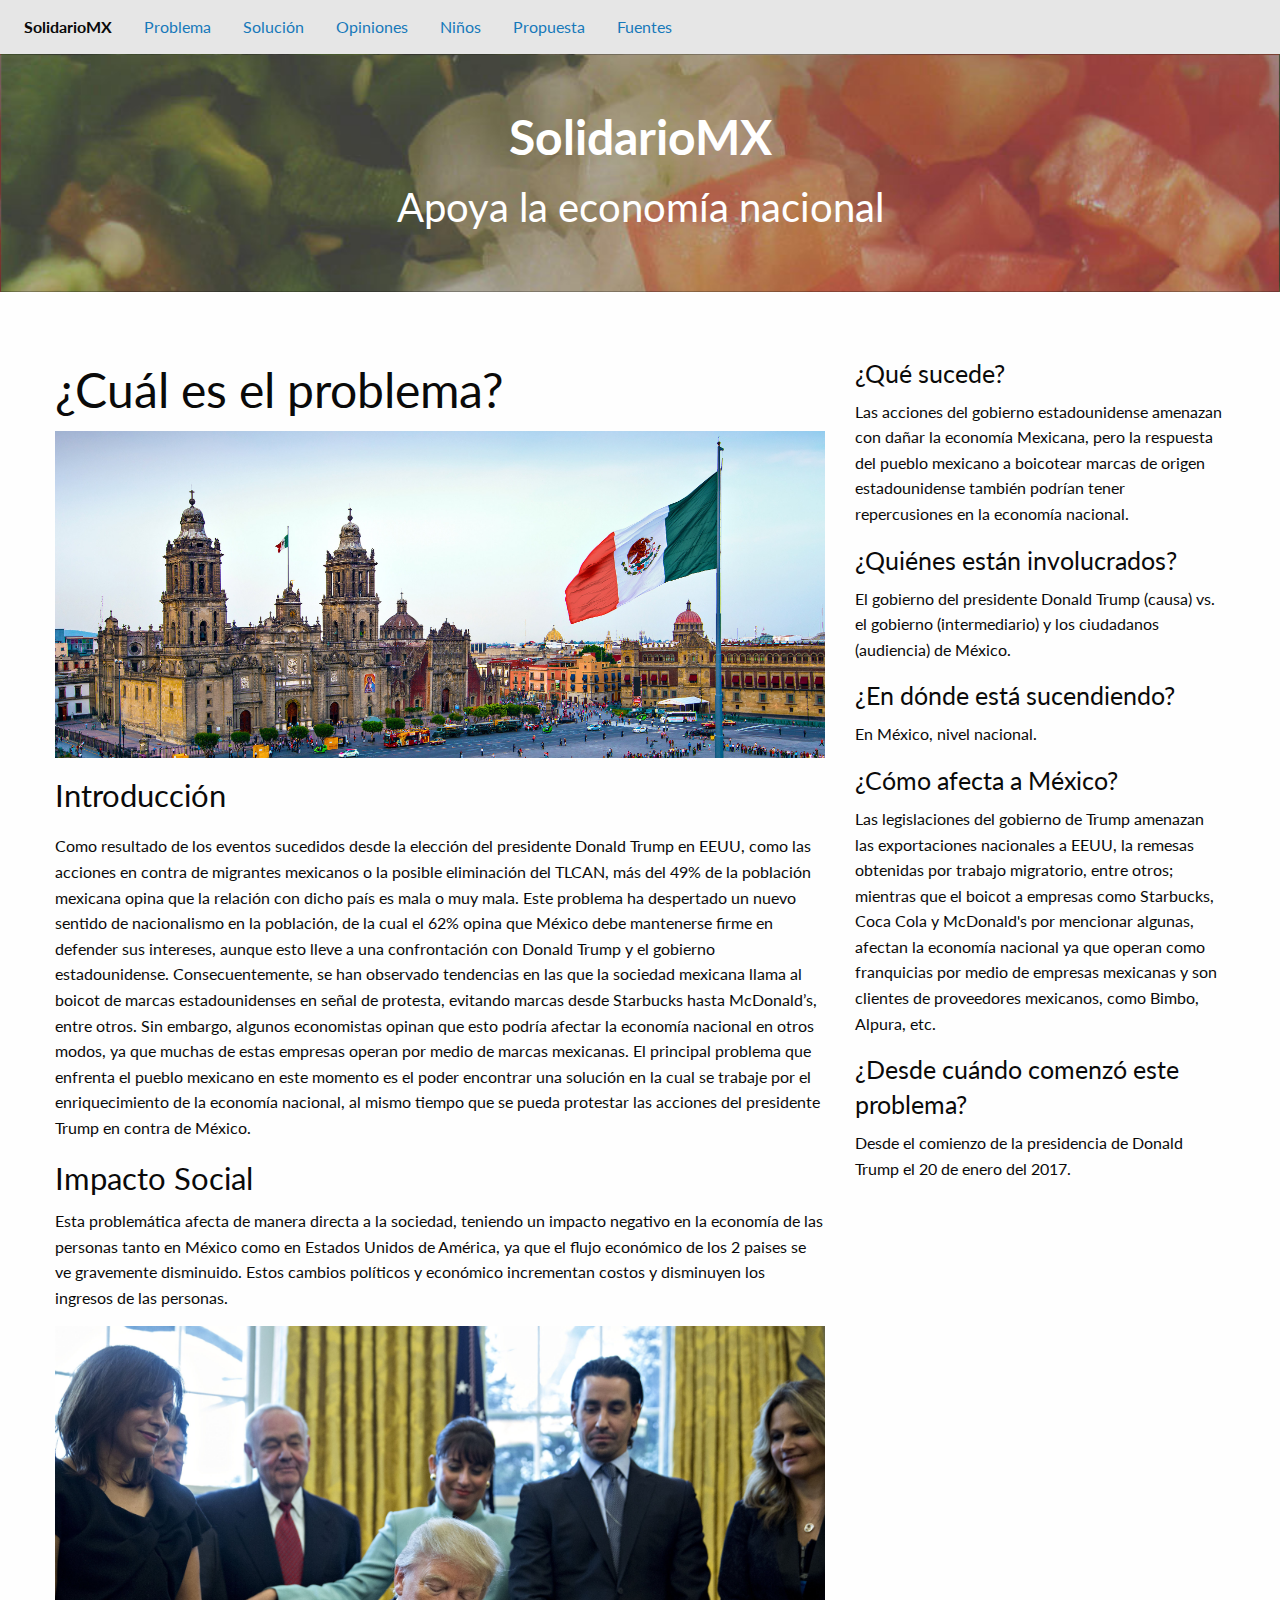
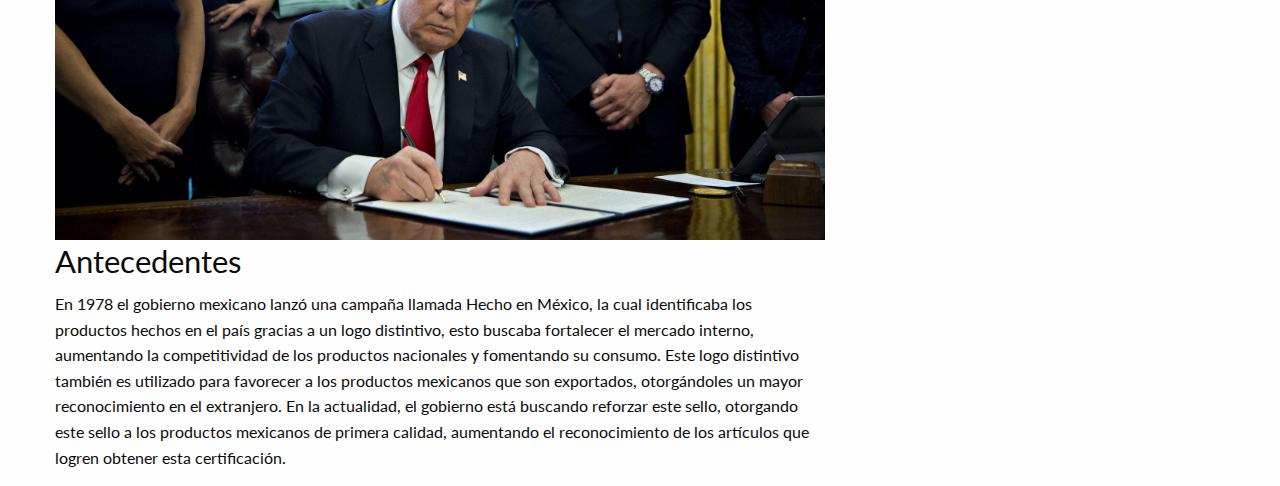
==== index.html @ 079e3716 "Image" ====
<!doctype html>
<html class="no-js" lang="es" dir="ltr">
<head>
  <meta charset="utf-8">
  <meta http-equiv="Content-Type" content="text/html; charset=UTF-8" />
  <meta http-equiv="x-ua-compatible" content="ie=edge">
  <meta name="viewport" content="width=device-width, initial-scale=1.0">
  <title>SolidarioMX</title>

  <link href="https://code.getmdl.io/1.3.0/material.blue-indigo.min.css" rel="stylesheet"/>
  <link href="https://fonts.googleapis.com/css?family=Lato" rel="stylesheet">
  <link rel="stylesheet" href="css/foundation.css">
  <link rel="stylesheet" href="css/app.css">

</head>
<body>

  <!-- Start Top Bar -->
  <div class="top-bar">
    <div class="top-bar-left">
      <ul class="menu">
        <li class="menu-text">SolidarioMX</li>
        <li><a href="index.html">Problema</a></li>
        <li><a href="solution.html">Solución</a></li>
        <li><a href="personas.html">Opiniones</a></li>
        <li><a href="kids.html">Niños</a></li>
        <li><a href="propuesta.html">Propuesta</a></li>
        <li><a href="fuentes.html">Fuentes</a></li>
      </ul>
    </div>
  </div>
  <!-- End Top Bar -->

  <div id="page-head-img" class="callout large">
    <div class="row column text-center">
      <h1><b>SolidarioMX</b></h1>
      <h2>Apoya la economía nacional</h2>
    </div>
  </div>

  <br>
  <br>

  <div class="row">
    <div class="large-8 columns">

      <div class="mdl-cell mdl-cell--12-col mdl-card mdl-shadow--4dp page-content">
        <div class="mdl-card__title">
          <h1 class="mdl-card__title-text">¿Cuál es el problema?</h1>
        </div>
        <div class="mdl-card__media"><img class="article-image" src="img/problema_cover_ok.jpg" border="0" alt="Portfolio Page">
        </div>
        <div class="mdl-grid site-copy">
          <div class="mdl-cell mdl-cell--12-col"><p><h3 class="mdl-cell mdl-cell--12-col mdl-typography--headline">Introducción</h3></p>
            <div class="mdl-cell mdl-cell--12-col mdl-card__supporting-text no-padding ">
              <p>Como resultado de los eventos sucedidos desde la elección del presidente Donald Trump en EEUU, como las acciones en contra de migrantes mexicanos o la posible eliminación del TLCAN, más del 49% de la población mexicana opina que la relación con dicho país es mala o muy mala. Este problema ha despertado un nuevo sentido de nacionalismo en la población, de la cual el 62% opina que México debe mantenerse firme en defender sus intereses, aunque esto lleve a una confrontación con Donald Trump y el gobierno estadounidense. Consecuentemente, se han observado tendencias en las que la sociedad mexicana llama al boicot de marcas estadounidenses en señal de protesta, evitando marcas desde Starbucks hasta McDonald’s, entre otros. Sin embargo, algunos economistas opinan que esto podría afectar la economía nacional en otros modos, ya que muchas de estas empresas operan por medio de marcas mexicanas. El principal problema que enfrenta el pueblo mexicano en este momento es el poder encontrar una solución en la cual se trabaje por el enriquecimiento de la economía nacional, al mismo tiempo que se pueda protestar las acciones del presidente Trump en contra de México.</p>
            </div>


            <div class="mdl-grid">
              <h3 class="mdl-cell mdl-cell--12-col mdl-typography--headline">Impacto Social</h3>
              <div class="mdl-cell mdl-cell--6-col mdl-card__supporting-text no-padding ">
                <p>Esta problemática afecta de manera directa a la sociedad, teniendo un impacto negativo en la economía de las personas tanto en México como en Estados Unidos de América, ya que el flujo económico de los 2 paises se ve gravemente disminuido. Estos cambios políticos y económico incrementan costos y disminuyen los ingresos de las personas.</p>
              </div>
              <div class="mdl-cell mdl-cell--6-col">
                <img class="article-image" src="img/trump_exe.jpg" border="0" alt="">
              </div>
            </div>

            <div class="mdl-grid">
              <h3 class="mdl-cell mdl-cell--12-col mdl-typography--headline">Antecedentes</h3>
              <div class="mdl-cell mdl-cell--12-col mdl-card__supporting-text no-padding ">
                <p>En 1978 el gobierno mexicano lanzó una campaña llamada Hecho en México, la cual identificaba los productos hechos en el país gracias a un logo distintivo, esto buscaba fortalecer el mercado interno, aumentando la competitividad de los productos nacionales y fomentando su consumo. Este logo distintivo también es utilizado para favorecer a los productos mexicanos que son exportados, otorgándoles un mayor reconocimiento en el extranjero. En la actualidad, el gobierno está buscando reforzar este sello, otorgando este sello a los productos mexicanos de primera calidad, aumentando el reconocimiento de los artículos que logren obtener esta certificación.</p>
              </div>
            </div>
          </div>
        </div>
      </div>
    </div>

<div class="large-4 columns">
    <div class="mdl-card mdl-cell mdl-cell--11-col-desktop mdl-cell--6-col-tablet mdl-cell--4-col-phone  mdl-shadow--4dp">
      <div class="mdl-card__supporting-text">
        <h4>¿Qué sucede?</h4>
        <p>Las acciones del gobierno estadounidense amenazan con dañar la economía Mexicana, pero la respuesta del pueblo mexicano a boicotear marcas de origen estadounidense también podrían tener repercusiones en la economía nacional.</p>
        <h4>¿Quiénes están involucrados?</h4>
        <p>El gobierno del presidente Donald Trump (causa) vs. el gobierno (intermediario) y los ciudadanos (audiencia) de México.</p>
        <h4>¿En dónde está sucendiendo?</h4>
        <p>En México, nivel nacional.</p>
        <h4>¿Cómo afecta a México?</h4>
        <p>Las legislaciones del gobierno de Trump amenazan las exportaciones nacionales a EEUU, la remesas obtenidas por trabajo migratorio, entre otros; mientras que el boicot a empresas como Starbucks, Coca Cola y McDonald's por mencionar algunas, afectan la economía nacional ya que operan como franquicias por medio de empresas mexicanas y son clientes de proveedores mexicanos, como Bimbo, Alpura, etc.</p>
        <h4>¿Desde cuándo comenzó este problema?</h4>
        <p>Desde el comienzo de la presidencia de Donald Trump el 20 de enero del 2017.</p>
      </div>
    </div>
  </div>
  </div>

  <script src="js/vendor/jquery.js"></script>
  <script src="js/vendor/what-input.js"></script>
  <script src="js/vendor/foundation.js"></script>
  <script src="js/app.js"></script>
</body>
</html>
---- css/app.css ----
body, h1, h2, h3, h4 {
  font-family: 'Lato', sans-serif;
}

#page-head-img {
  background-image: url("../img/fit.jpg");
  background-size: cover;
  color: #ffffff;
}
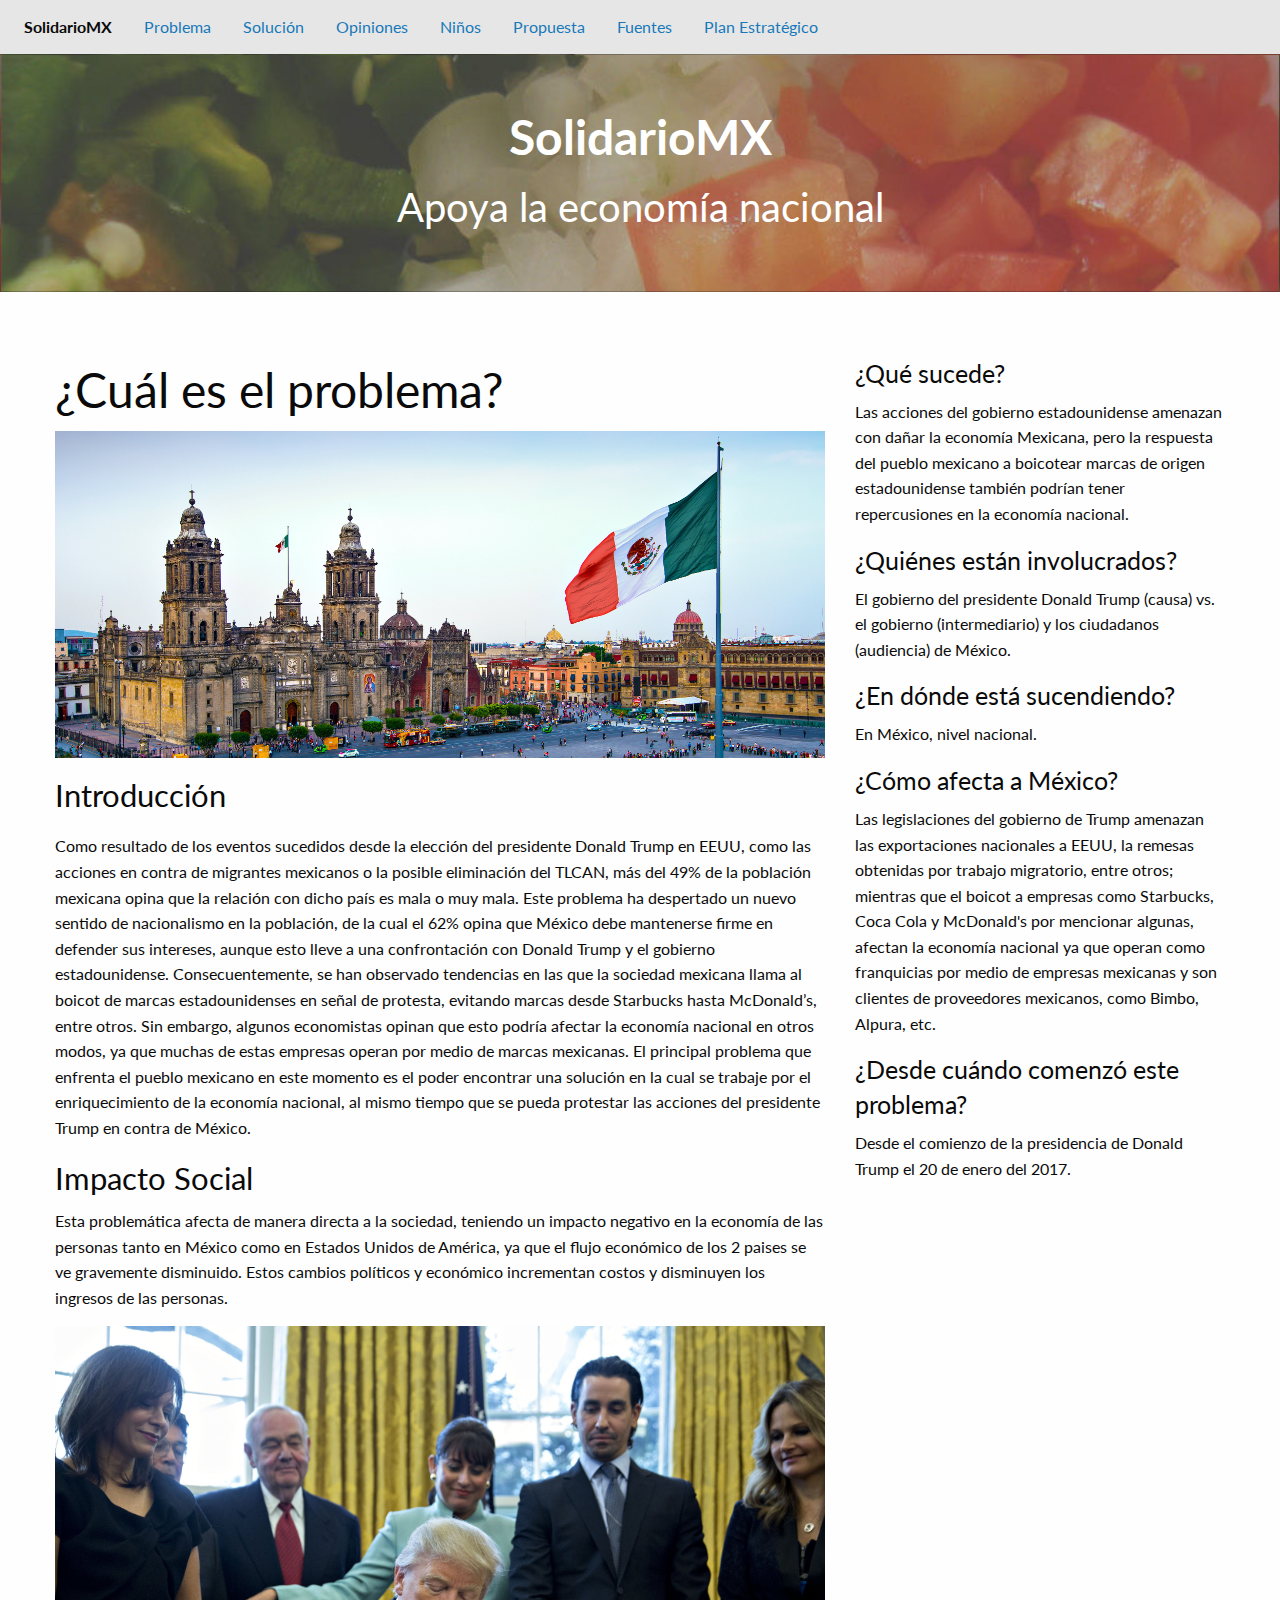
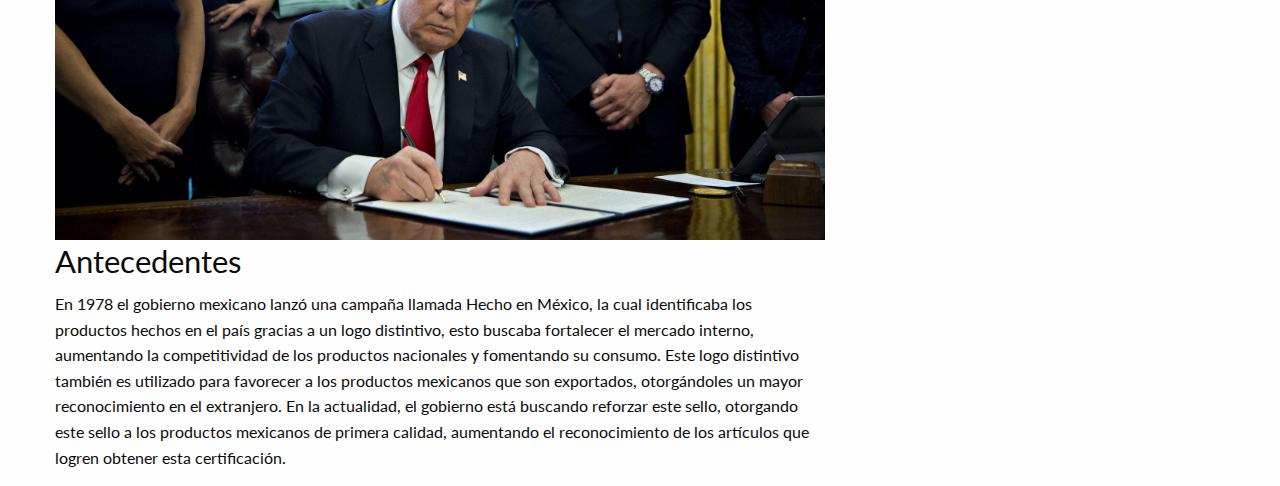
==== commit d1b9dfb7: "Added Strategic Plan" ====
--- a/index.html
+++ b/index.html
@@ -26,6 +26,8 @@
         <li><a href="kids.html">Niños</a></li>
         <li><a href="propuesta.html">Propuesta</a></li>
         <li><a href="fuentes.html">Fuentes</a></li>
+        <li><a href="estrategia.html">Plan Estratégico</a></li>
+        
       </ul>
     </div>
   </div>
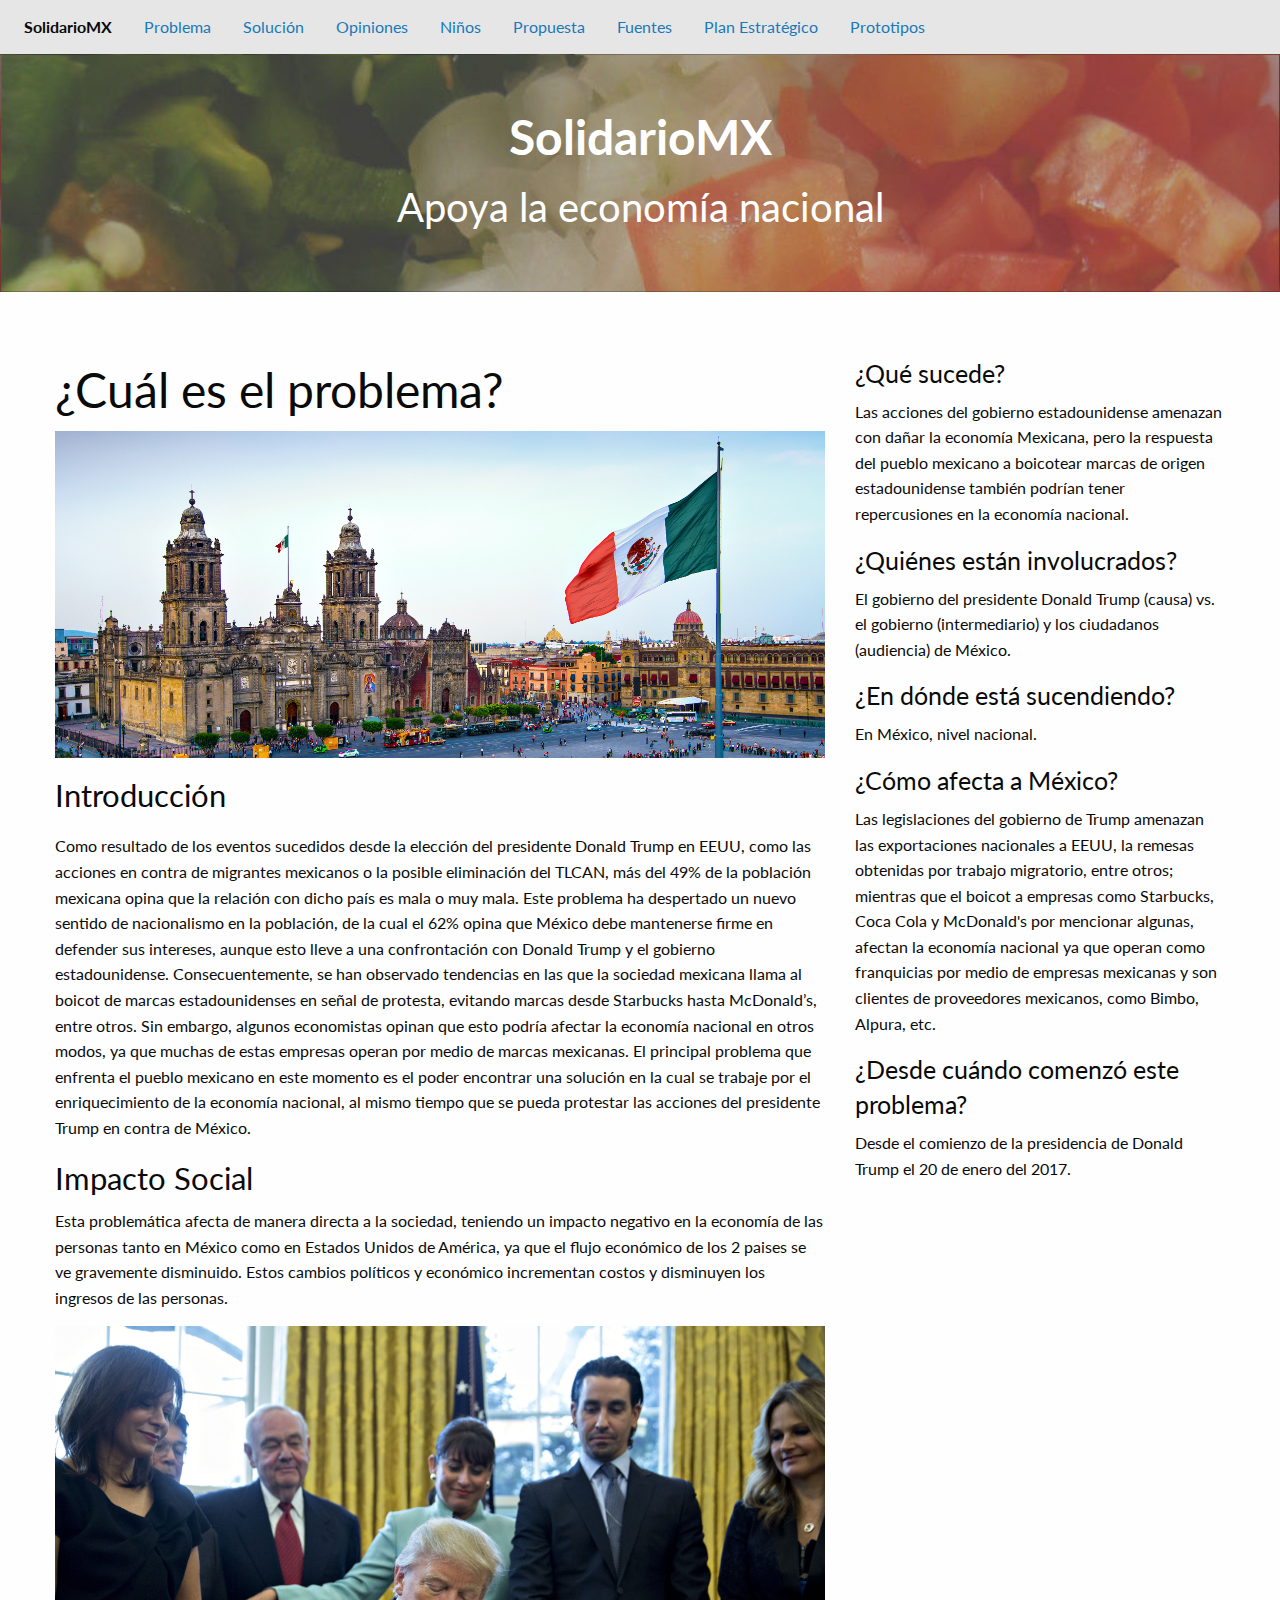
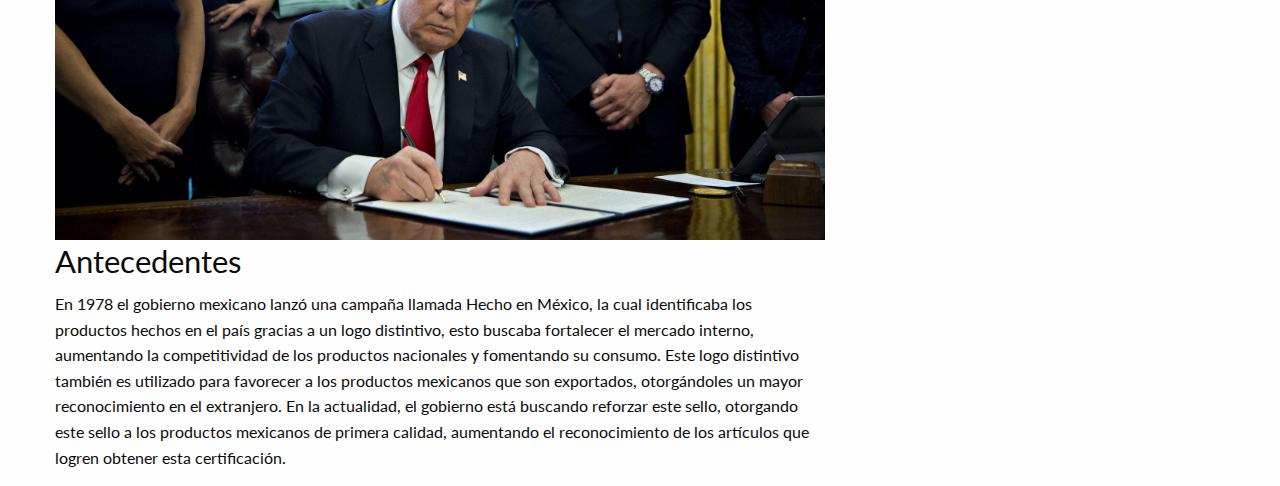
==== commit 5804c09c: "Menu" ====
--- a/index.html
+++ b/index.html
@@ -27,7 +27,9 @@
         <li><a href="propuesta.html">Propuesta</a></li>
         <li><a href="fuentes.html">Fuentes</a></li>
         <li><a href="estrategia.html">Plan Estratégico</a></li>
-        
+        <li><a href="prototipos.html">Prototipos</a></li>
+
+
       </ul>
     </div>
   </div>
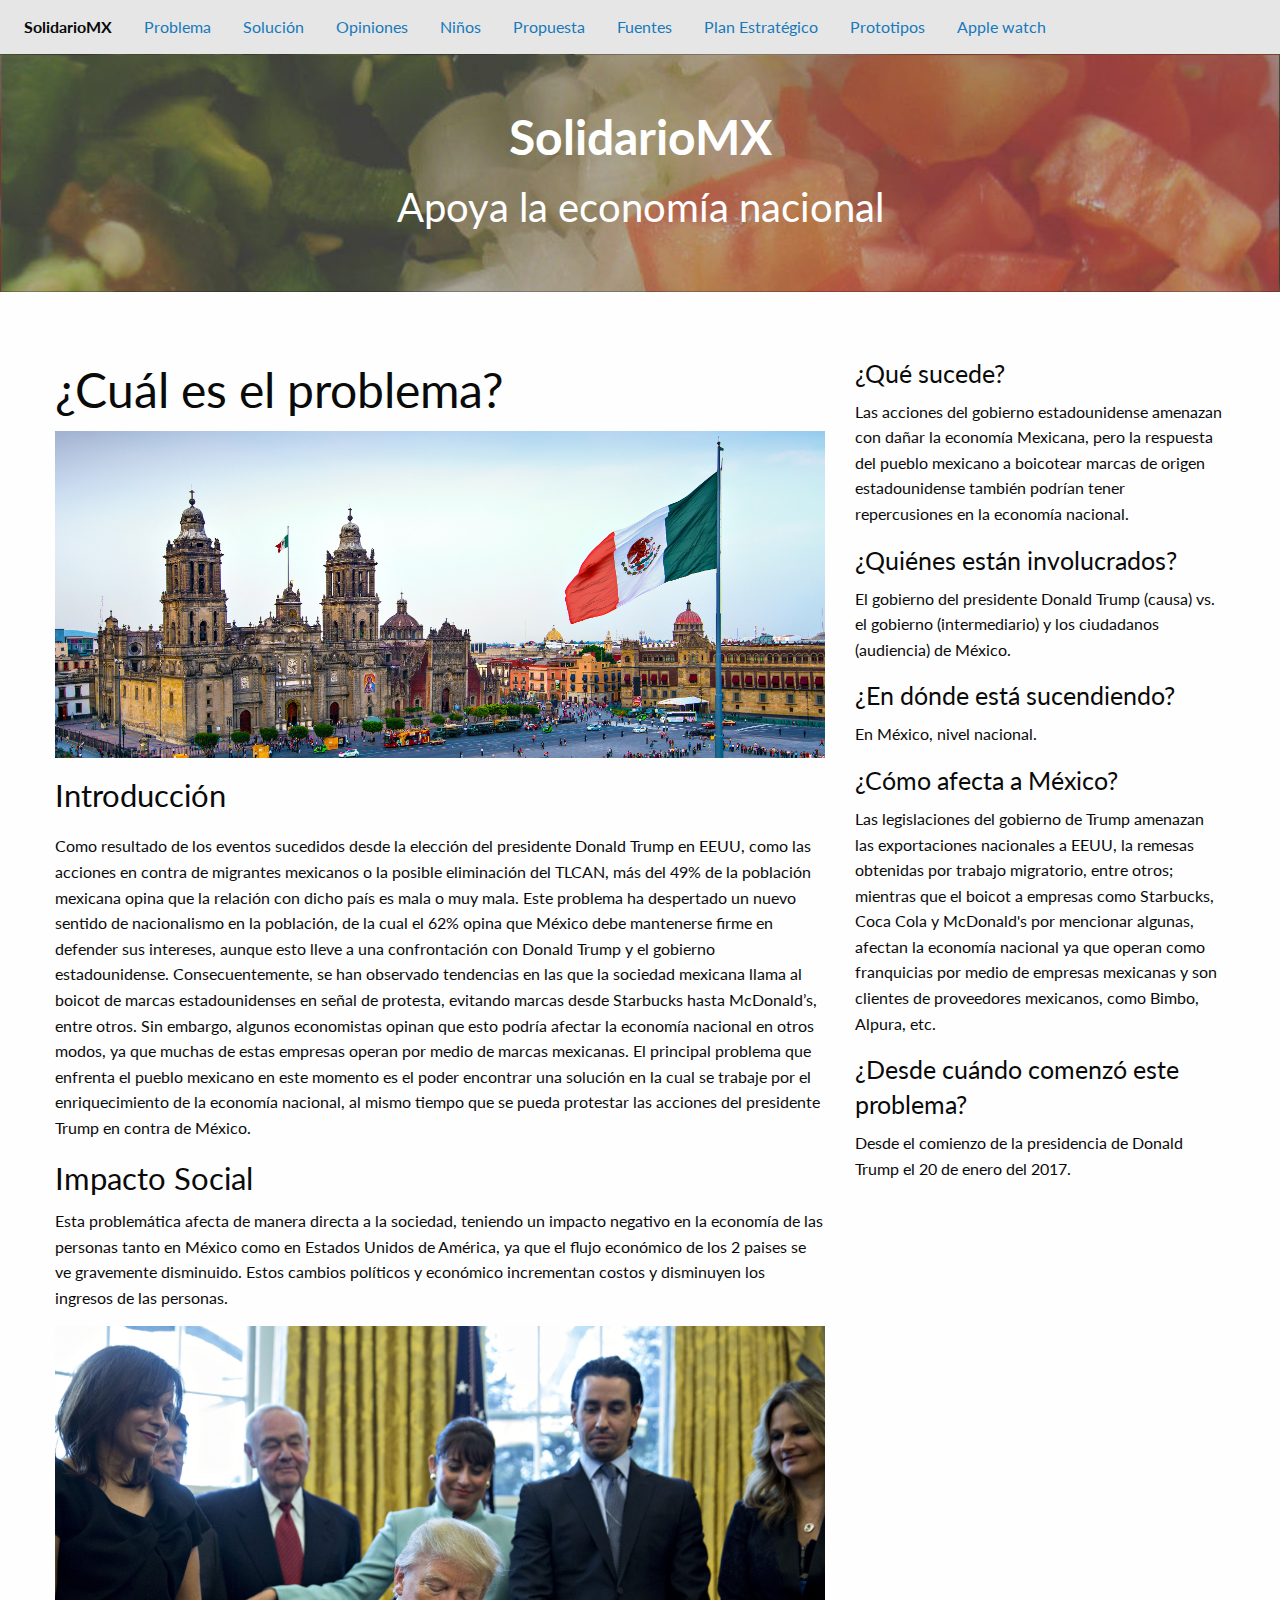
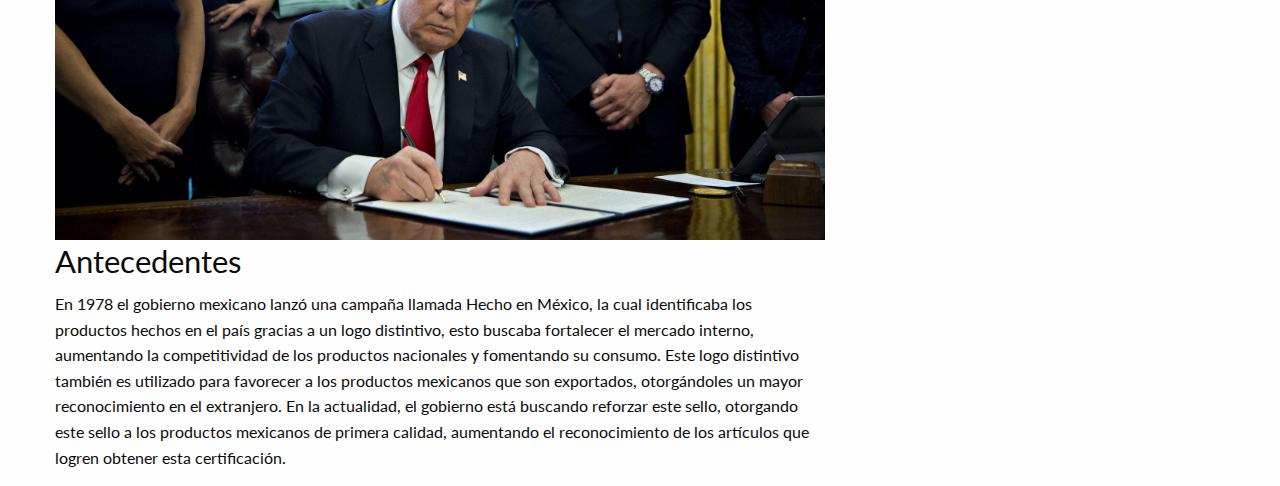
==== commit ec35c406: "barra" ====
--- a/index.html
+++ b/index.html
@@ -28,6 +28,7 @@
         <li><a href="fuentes.html">Fuentes</a></li>
         <li><a href="estrategia.html">Plan Estratégico</a></li>
         <li><a href="prototipos.html">Prototipos</a></li>
+        <li><a href="applewatch.html">Apple watch</a></li>
 
 
       </ul>
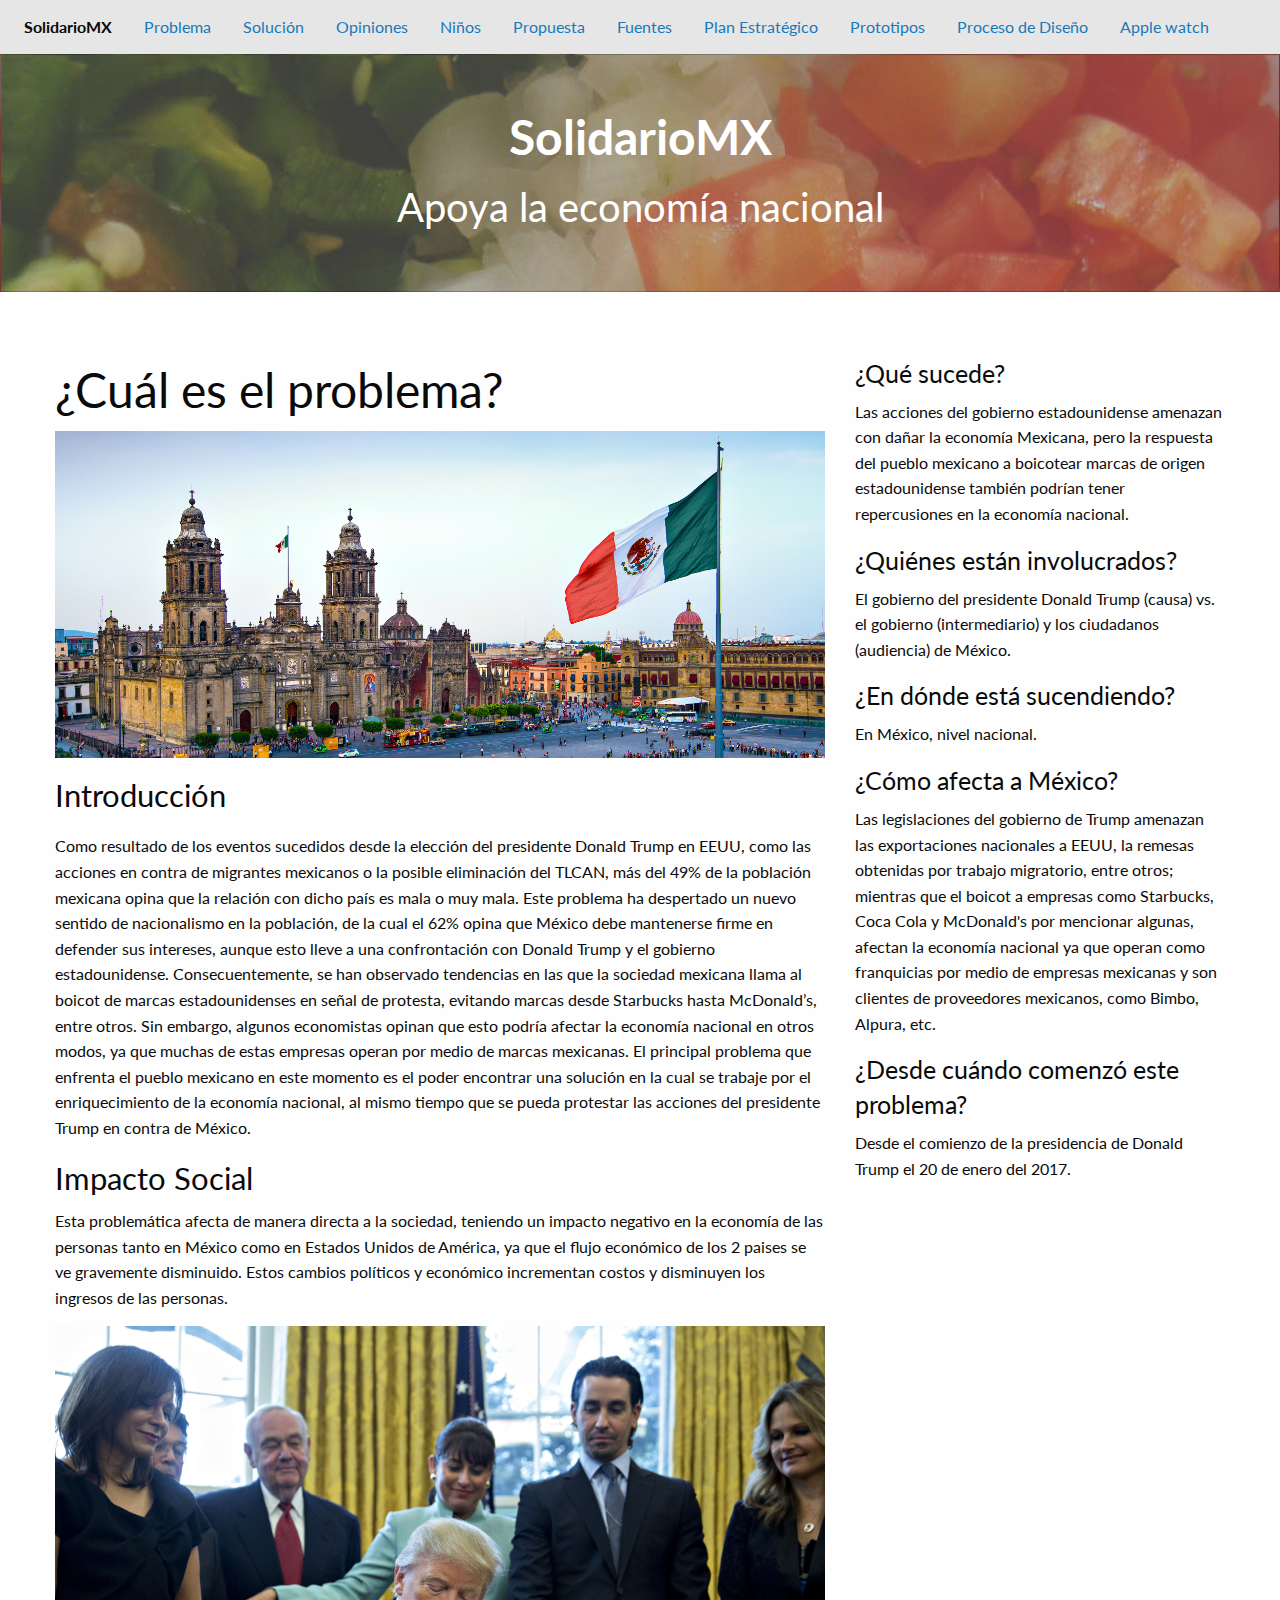
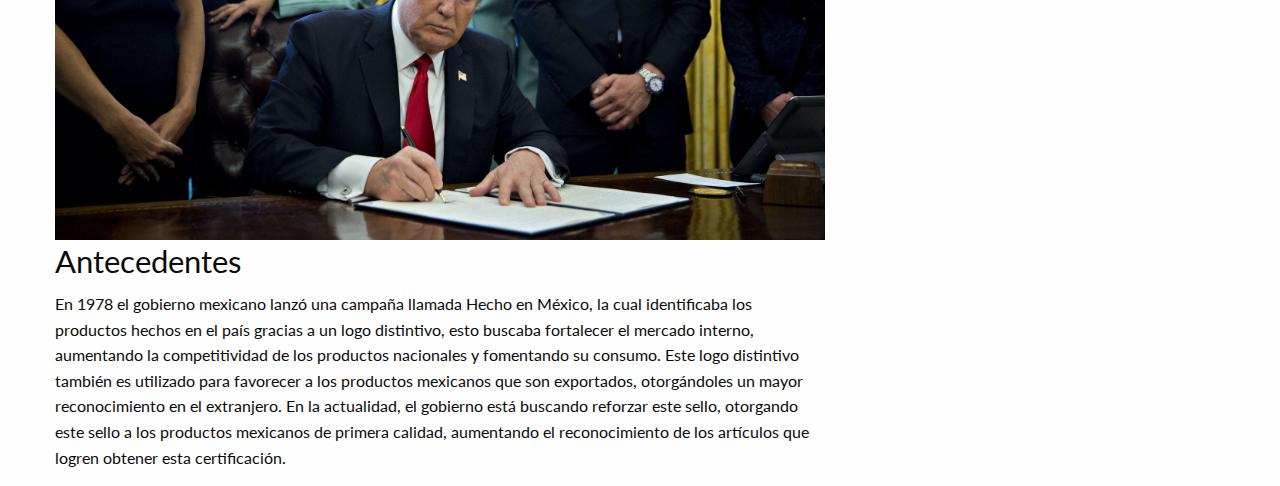
==== commit 9b244abd: "barra" ====
--- a/index.html
+++ b/index.html
@@ -28,6 +28,7 @@
         <li><a href="fuentes.html">Fuentes</a></li>
         <li><a href="estrategia.html">Plan Estratégico</a></li>
         <li><a href="prototipos.html">Prototipos</a></li>
+        <li><a href="design_process.html">Proceso de Diseño</a></li>
         <li><a href="applewatch.html">Apple watch</a></li>
 
 
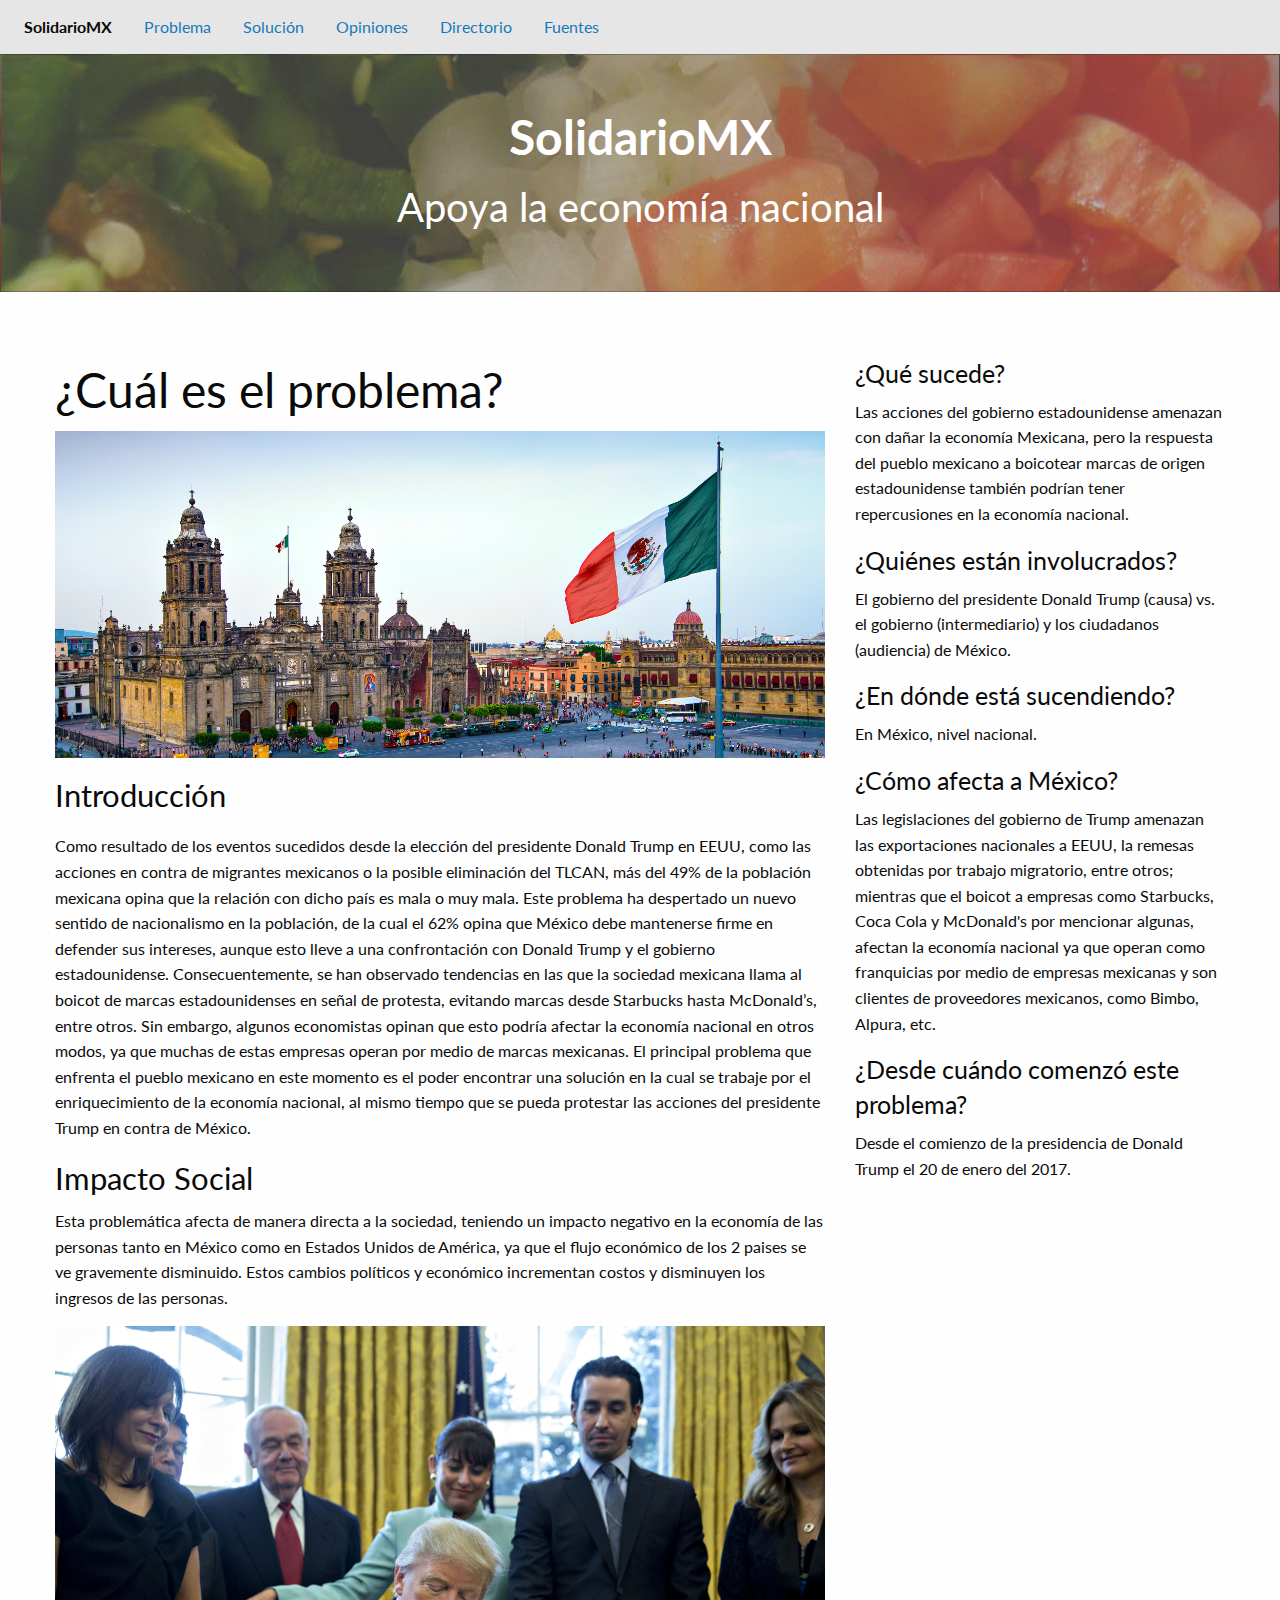
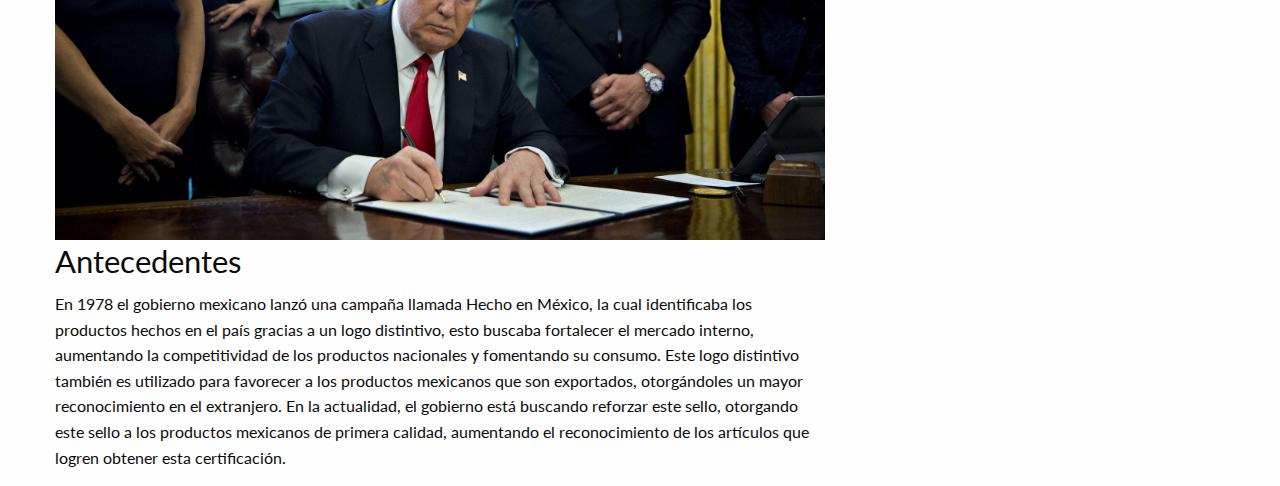
==== commit ad3510fc: "Temporal simplification for focus group testing" ====
--- a/index.html
+++ b/index.html
@@ -23,13 +23,14 @@
         <li><a href="index.html">Problema</a></li>
         <li><a href="solution.html">Solución</a></li>
         <li><a href="personas.html">Opiniones</a></li>
-        <li><a href="kids.html">Niños</a></li>
+        <li><a href="prototipo.html">Directorio</a></li>
+        <li><a href="fuentes.html">Fuentes</a></li>
+        <!-- <li><a href="kids.html">Niños</a></li>
         <li><a href="propuesta.html">Propuesta</a></li>
-        <li><a href="fuentes.html">Fuentes</a></li>
         <li><a href="estrategia.html">Plan Estratégico</a></li>
         <li><a href="prototipos.html">Prototipos</a></li>
-        <li><a href="design_process.html">Proceso de Diseño</a></li>
-        <li><a href="applewatch.html">Apple watch</a></li>
+        <li><a href="design_process.html">Proceso de Diseño</a></li> -->
+        <!-- <li><a href="applewatch.html">Apple watch</a></li> -->
 
 
       </ul>
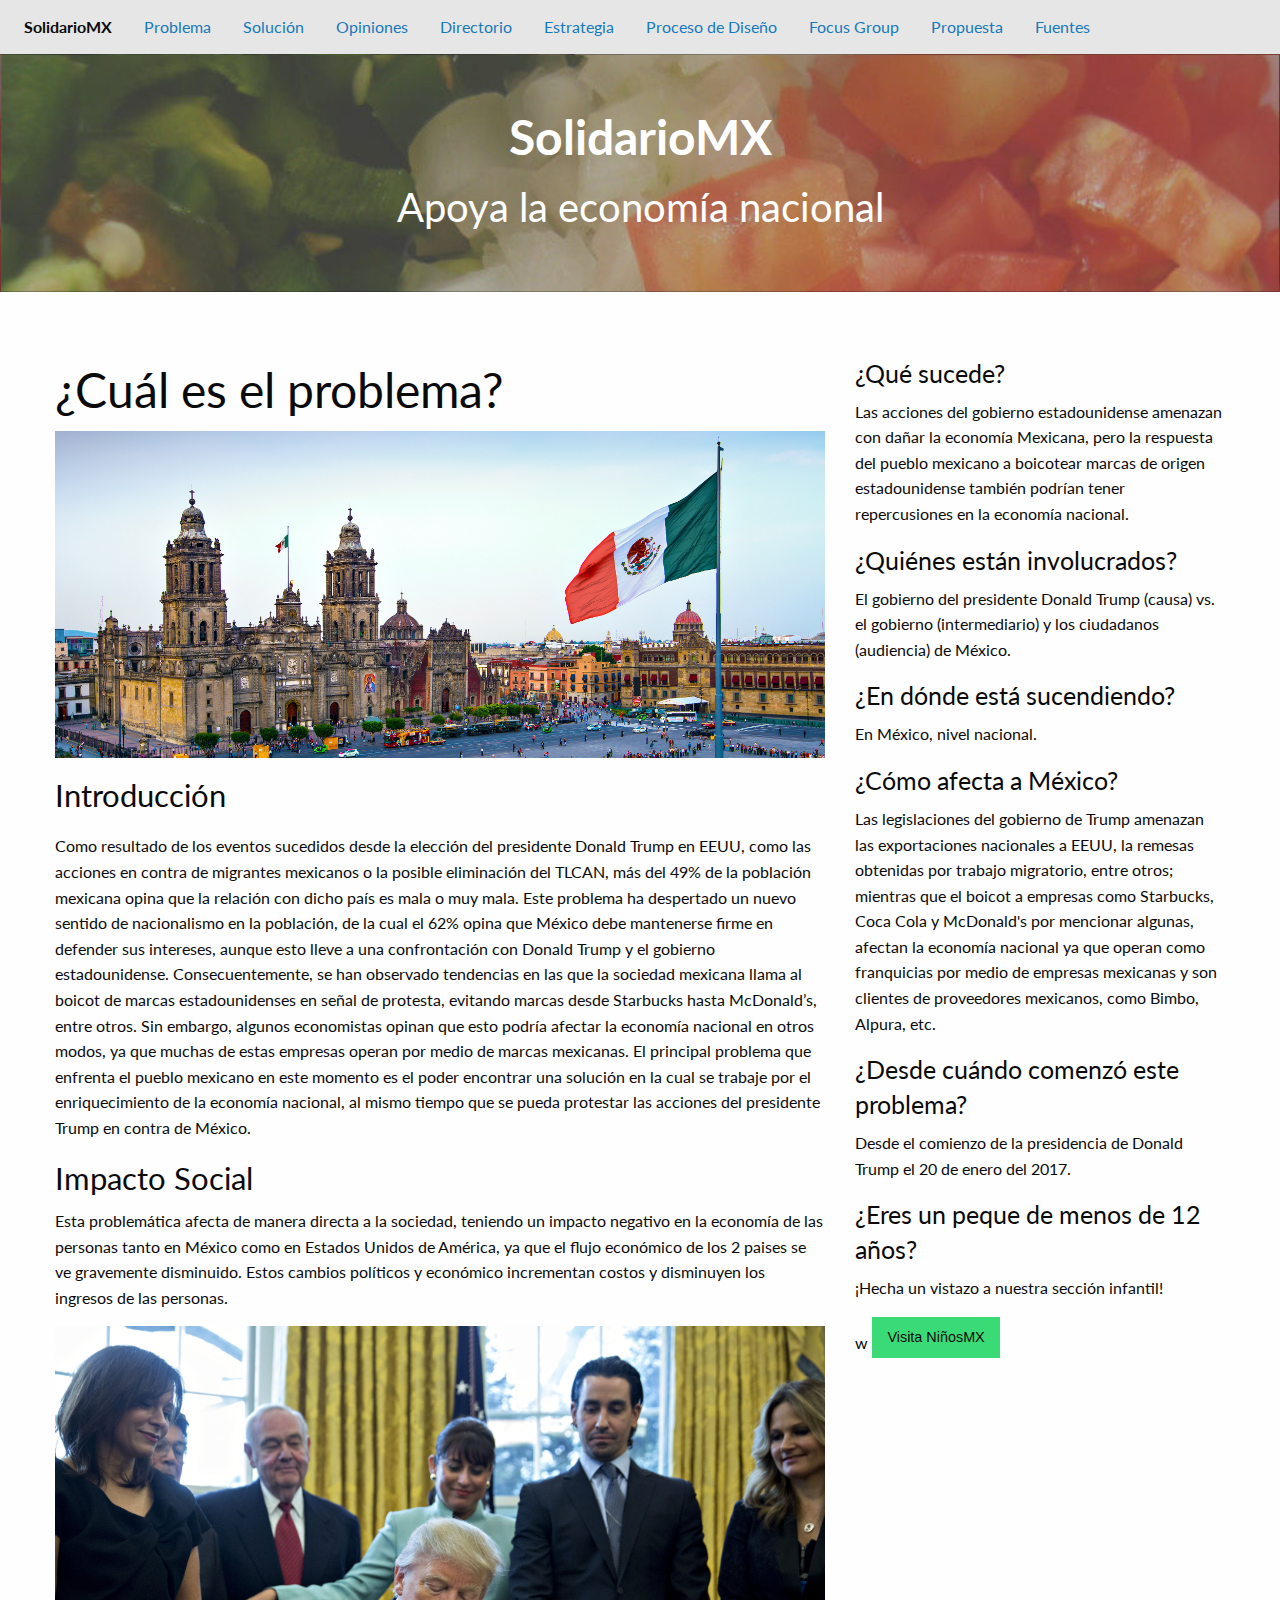
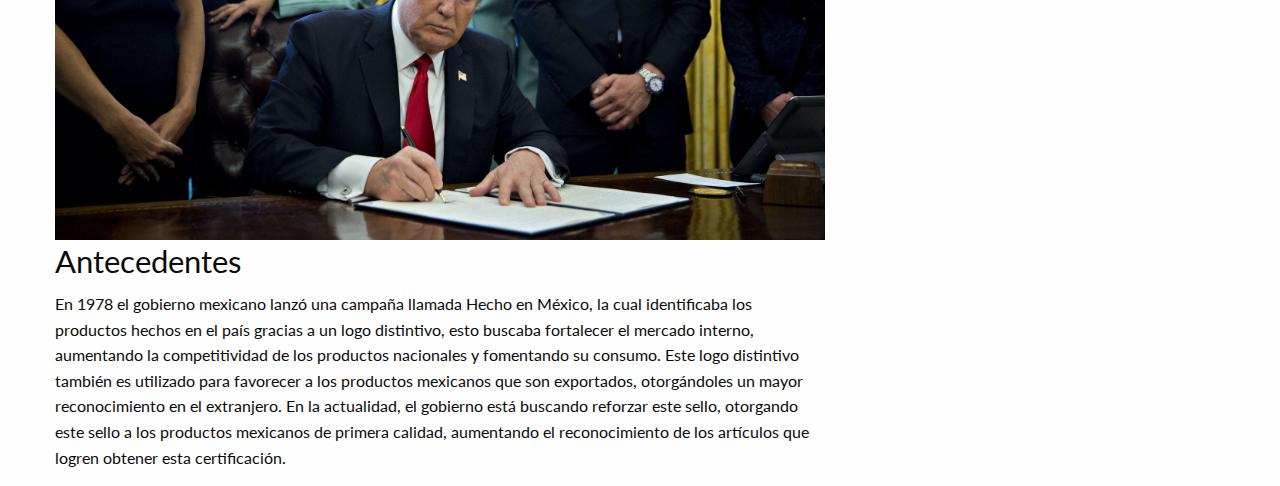
==== commit 86aaec6d: "Updated navigation and reports" ====
--- a/index.html
+++ b/index.html
@@ -24,15 +24,14 @@
         <li><a href="solution.html">Solución</a></li>
         <li><a href="personas.html">Opiniones</a></li>
         <li><a href="prototipo.html">Directorio</a></li>
+        <li><a href="estrategia.html">Estrategia</a></li>
+        <li><a href="design_process.html">Proceso de Diseño</a></li>
+        <li><a href="focusgroup.html">Focus Group</a></li>
+        <li><a href="propuesta.html">Propuesta</a></li>
         <li><a href="fuentes.html">Fuentes</a></li>
         <!-- <li><a href="kids.html">Niños</a></li>
-        <li><a href="propuesta.html">Propuesta</a></li>
-        <li><a href="estrategia.html">Plan Estratégico</a></li>
         <li><a href="prototipos.html">Prototipos</a></li>
-        <li><a href="design_process.html">Proceso de Diseño</a></li> -->
-        <!-- <li><a href="applewatch.html">Apple watch</a></li> -->
-
-
+        <li><a href="applewatch.html">Apple watch</a></li> -->
       </ul>
     </div>
   </div>
@@ -101,6 +100,17 @@
       </div>
     </div>
   </div>
+
+  <div class="large-4 columns">
+      <div class="mdl-card mdl-cell mdl-cell--11-col-desktop mdl-cell--6-col-tablet mdl-cell--4-col-phone  mdl-shadow--4dp">
+        <div class="mdl-card__supporting-text">
+          <h4>¿Eres un peque de menos de 12 años?</h4>
+          <p>¡Hecha un vistazo a nuestra sección infantil!</p>w
+          <a href="kids.html"><button type="button" class="button success">Visita NiñosMX</button></a>
+        </div>
+      </div>
+    </div>
+
   </div>
 
   <script src="js/vendor/jquery.js"></script>
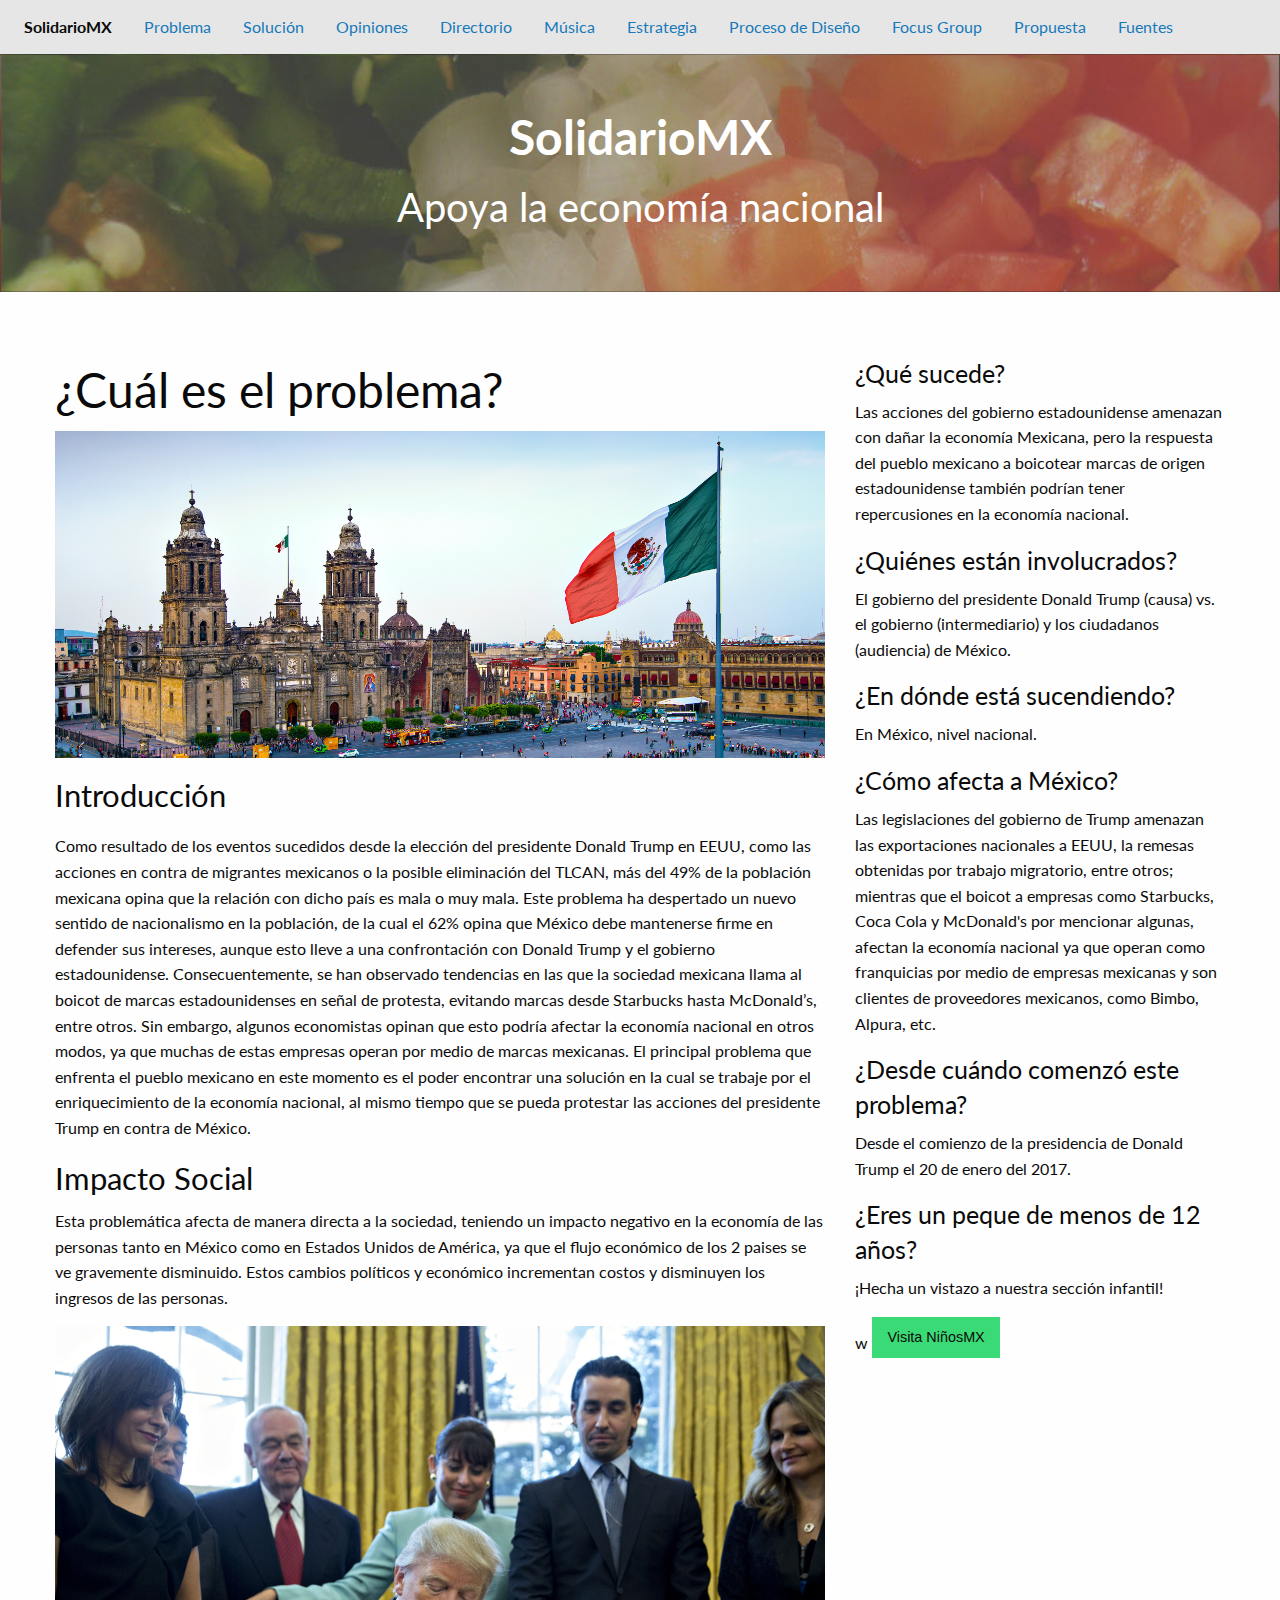
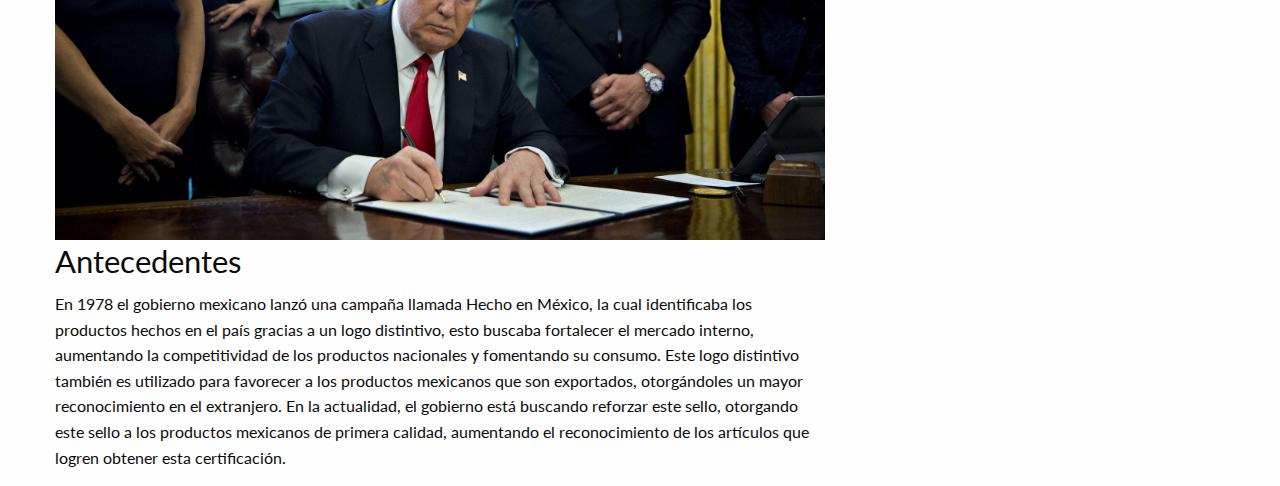
==== commit 246dd179: "Finished database" ====
--- a/index.html
+++ b/index.html
@@ -24,6 +24,7 @@
         <li><a href="solution.html">Solución</a></li>
         <li><a href="personas.html">Opiniones</a></li>
         <li><a href="prototipo.html">Directorio</a></li>
+        <li><a href="musica.html">Música</a></li>
         <li><a href="estrategia.html">Estrategia</a></li>
         <li><a href="design_process.html">Proceso de Diseño</a></li>
         <li><a href="focusgroup.html">Focus Group</a></li>
